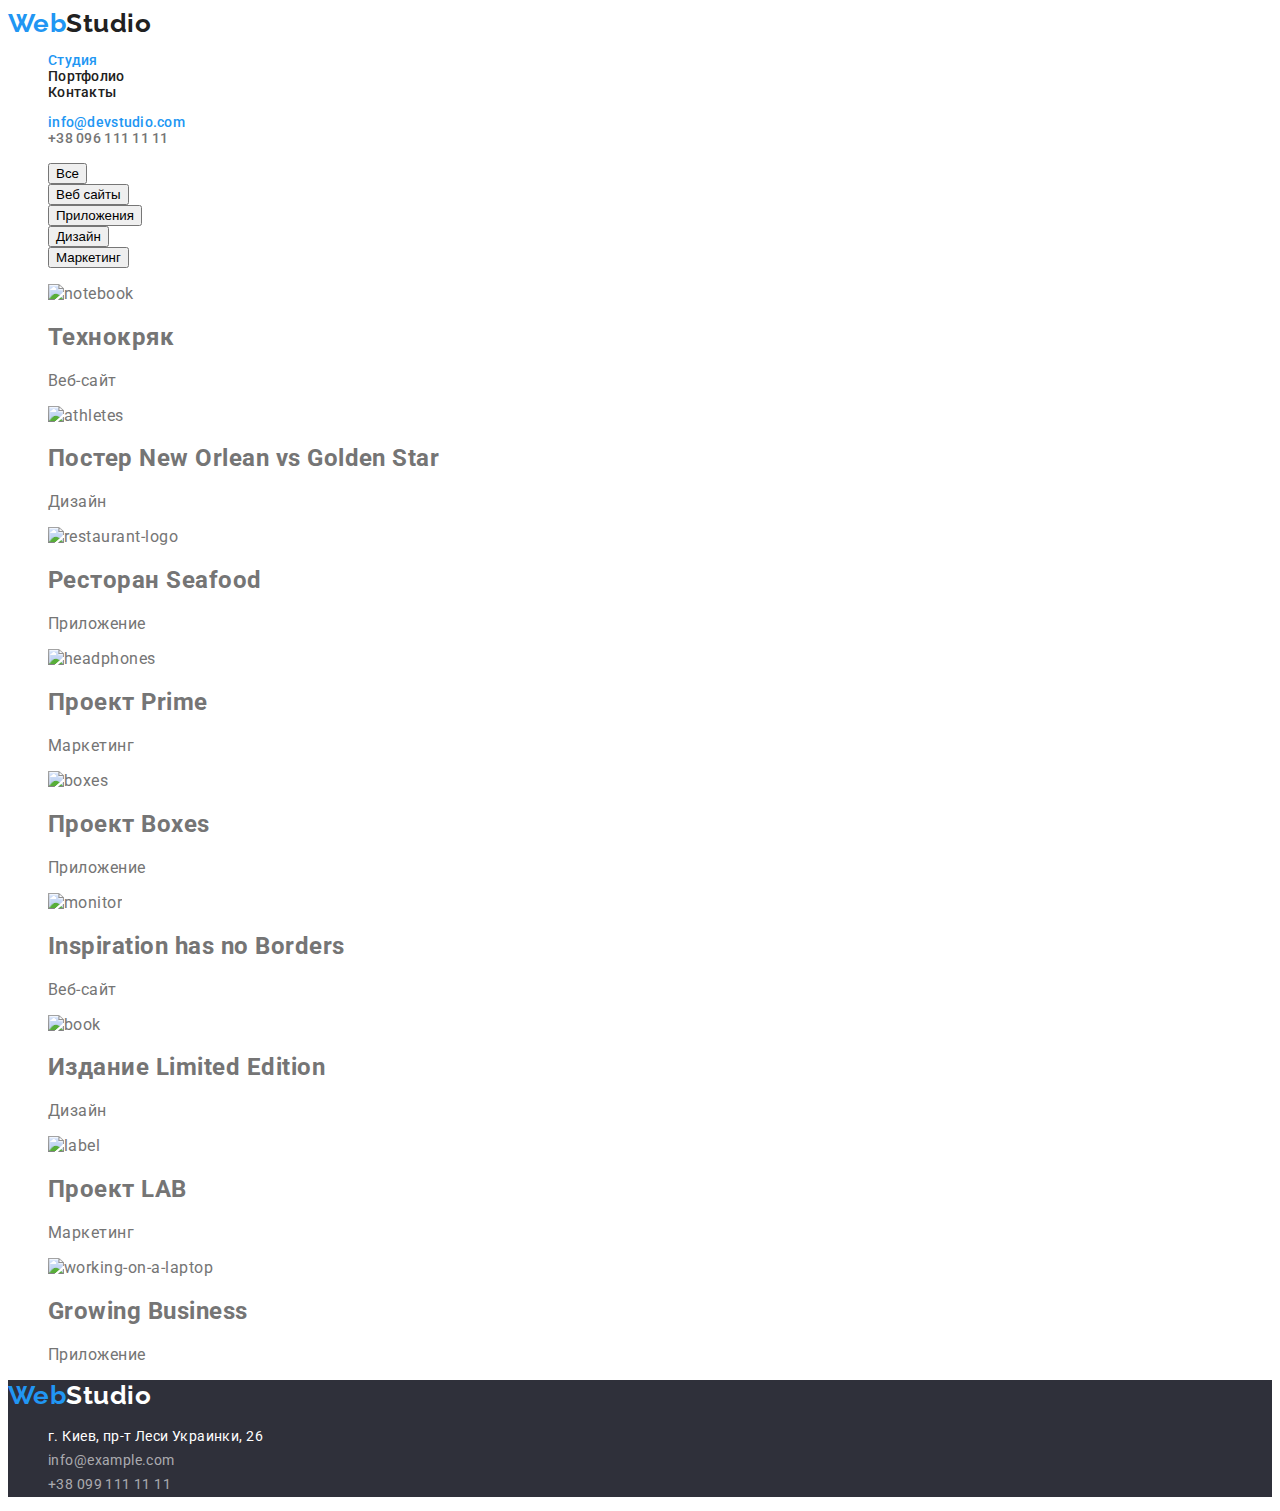
==== portfolio.html @ 7e803c7e "Добавлена html разметка" ====
<!DOCTYPE html>
<html lang="ru">
<head>
  <meta charset="UTF-8">
  <meta http-equiv="X-UA-Compatible" content="IE=edge">
  <meta name="viewport" content="width=, initial-scale=1.0">
  <title>Document</title>
  <link href="https://fonts.googleapis.com/css2?family=Raleway:wght@700&family=Roboto:wght@400;500;700;900&display=swap" rel="stylesheet">
  <link rel="stylesheet" href="./css/style.css">
</head>

<body class="page">
  <header class="page-header">
    <nav>
        <a href="index.html" class="logo">Web<span class="logo-header-color">Studio</span></a>
        <ul class="nav-list">
          <li><a href="" class="studio">Студия</a></li>
          <li><a href="./portfolio.html" class="portfolio">Портфолио</a></li>
          <li><a href="" class="contacts">Контакты</a></li>
        </ul>
    </nav>

    <ul class="header-contacts">
      <li><a href="mailto:info@devstudio.com" class="head-mail">info@devstudio.com</a></li>
      <li><a href="tel:+380961111111" class="head-tel">+38 096 111 11 11</a></li>
    </ul>
  </header>

  <main>
    <h1 hidden>Портфолио</h1>
      <section>
        <ul class="filter-buttons">
          <li><button type="button">Все</button></li>
          <li><button type="button">Веб сайты</button></li>
          <li><button type="button">Приложения</button></li>
          <li><button type="button">Дизайн</button></li>
          <li><button type="button">Маркетинг</button></li>
        </ul>
      </section>

      <section>
        <ul>
          <li>
            <img src="" alt="notebook">
            <h2>Технокряк</h2>
            <p>Веб-сайт</p>
          </li>
          <li>
            <img src="" alt="athletes">
            <h2>Постер New Orlean vs Golden Star</h2>
            <p>Дизайн</p>
          </li>
          <li>
            <img src="" alt="restaurant-logo">
            <h2>Ресторан Seafood</h2>
            <p>Приложение</p>
          </li>
          <li>
            <img src="" alt="headphones">
            <h2>Проект Prime</h2>
            <p>Маркетинг</p>
          </li>
          <li>
            <img src="" alt="boxes">
            <h2>Проект Boxes</h2>
            <p>Приложение</p>
          </li>
          <li>
            <img src="" alt="monitor">
            <h2>Inspiration has no Borders</h2>
            <p>Веб-сайт</p>
          </li>
          <li>
            <img src="" alt="book">
            <h2>Издание Limited Edition</h2>
            <p>Дизайн</p>
          </li>
          <li>
            <img src="" alt="label">
            <h2>Проект LAB</h2>
            <p>Маркетинг</p>
          </li>
          <li>
            <img src="" alt="working-on-a-laptop">
            <h2>Growing Business</h2>
            <p>Приложение</p>
          </li>
        </ul>
      </section>
  </main>

    <footer class="footer-section">
      <a href="index.html" class="logo">Web<span class="logo-footer-color">Studio</span></a>
      <address>
        <ul class="footer-contacts">
          <li><a href="https://goo.gl/maps/QpQaeRkAgS4pvvYN8" target="_blank" rel="noopener noreferrer" class="phis-address">г. Киев, пр-т Леси Украинки, 26</a></li>
          <li><a href="mailto:info@example.com" class="footer-mail">info@example.com</a></li>
          <li><a href="tel:+380991111111" class="footer-tel">+38 099 111 11 11</a></li>
        </ul>
      </address>
    </footer>
</body>
</html>
---- css/style.css ----
:root {
  --primary-text-color: #212121;
  --paragraph-text-color: #757575;
  --accent-color: #2196F3;
  --primary-bg-color: #FFFFFF;
}

.page {
  background: var(--primary-bg-color);
  color: var(--paragraph-text-color);
  font-family: Roboto, sans-serif;
  letter-spacing: 0.03em;
}

ul {
  list-style: none;
}

a {
  text-decoration: none;
}

a:hover {
  text-decoration: underline;
}

/* Header */

.page-header {
  background-color: #FFFFFF;
}

.logo {
  color: var(--accent-color);
  font-family: Raleway;
  font-weight: bold;
  font-size: 26px;
  line-height: 1.19;
}

.logo-header-color {
  color: #212121;
}

.nav-list {
  font-weight: 500;
  font-size: 14px;
  line-height: 1.14;
  letter-spacing: 0.02em;
}

.studio {
  color: var(--accent-color);
}

.portfolio {
  color: var(--primary-text-color);
}

.contacts {
  color: var(--primary-text-color);
}

.header-contacts{
  font-weight: 500;
  font-size: 14px;
  line-height: 1.14;
  letter-spacing: 0.02em;
}

.head-mail {
  color: var(--accent-color);
}

.head-tel {
  color: var(--paragraph-text-color);
}

/* Hero */

.hero-section {
  background: #2F303A;
}

.hero-title {
  color: #FFFFFF;
  font-weight: 900;
  font-size: 44px;
  line-height: 1.36;  
  text-align: center;
  letter-spacing: 0.06em;
  text-transform: uppercase;
}

.hero-section-button {
  color: #FFFFFF;
  background-color: var(--accent-color);
  box-shadow: 0px 4px 4px rgba(0, 0, 0, 0.15);
  border-radius: 4px;
  font-family: inherit;
}

/* Features */

.features .title {
  color: var(--primary-text-color);
  font-weight: bold;
  font-size: 14px;
  line-height: 1.14;
  letter-spacing: 0.03em;
  text-transform: uppercase;
}

.features .paragraph {
  color: var(--paragraph-text-color);
  font-weight: normal;
  font-size: 14px;
  line-height: 1.71;
  letter-spacing: 0.03em;
}


/* Works&Team titles */

.work-title,
.team-title {
  color: var(--primary-text-color);
  font-weight: bold;
  font-size: 36px;
  line-height: 1.17;
  text-align: center;
  letter-spacing: 0.03em;
}

/* Team */

.team-section {
  background: #F5F4FA;
}

.teammates-title {
  color: var(--primary-text-color);
  font-weight: 500;
  font-size: 16px;
  line-height: 1.19;
  text-align: center;
  letter-spacing: 0.03em;
}

.teammates-proffesion {
  color: var(--paragraph-text-color);
  font-weight: normal;
  font-size: 16px;
  line-height: 1.19;
  text-align: center;
  letter-spacing: 0.03em;
}

/* Footer */

.footer-section {
  background: #2F303A;
}

.logo-footer-color {
  color: #FFFFFF;
}

.footer-contacts {
  font-family: Roboto;
  font-style: normal;
  font-weight: normal;
  font-size: 14px;
  line-height: 1.71;
  letter-spacing: 0.03em;
}

.phis-address {
  color: #FFFFFF;
}

.footer-mail,
.footer-tel {
  color: rgba(255, 255, 255, 0.6);
}
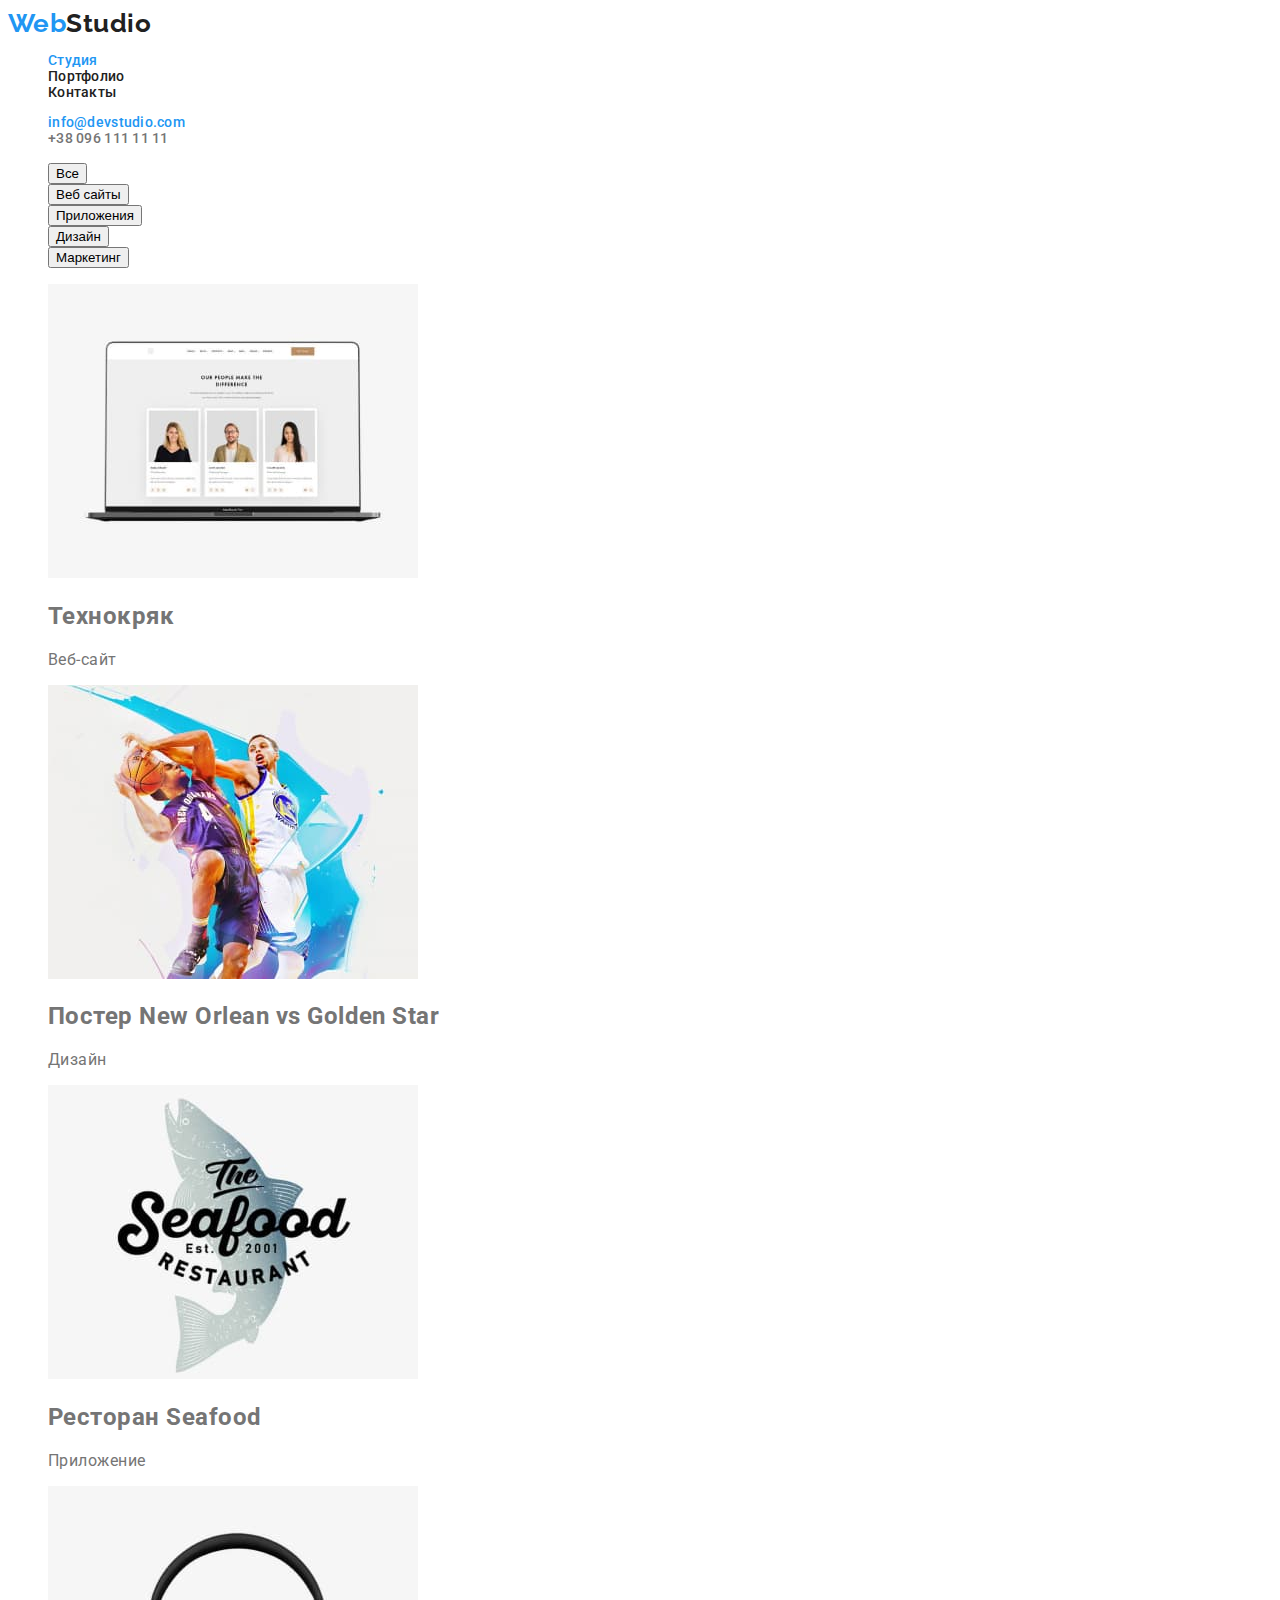
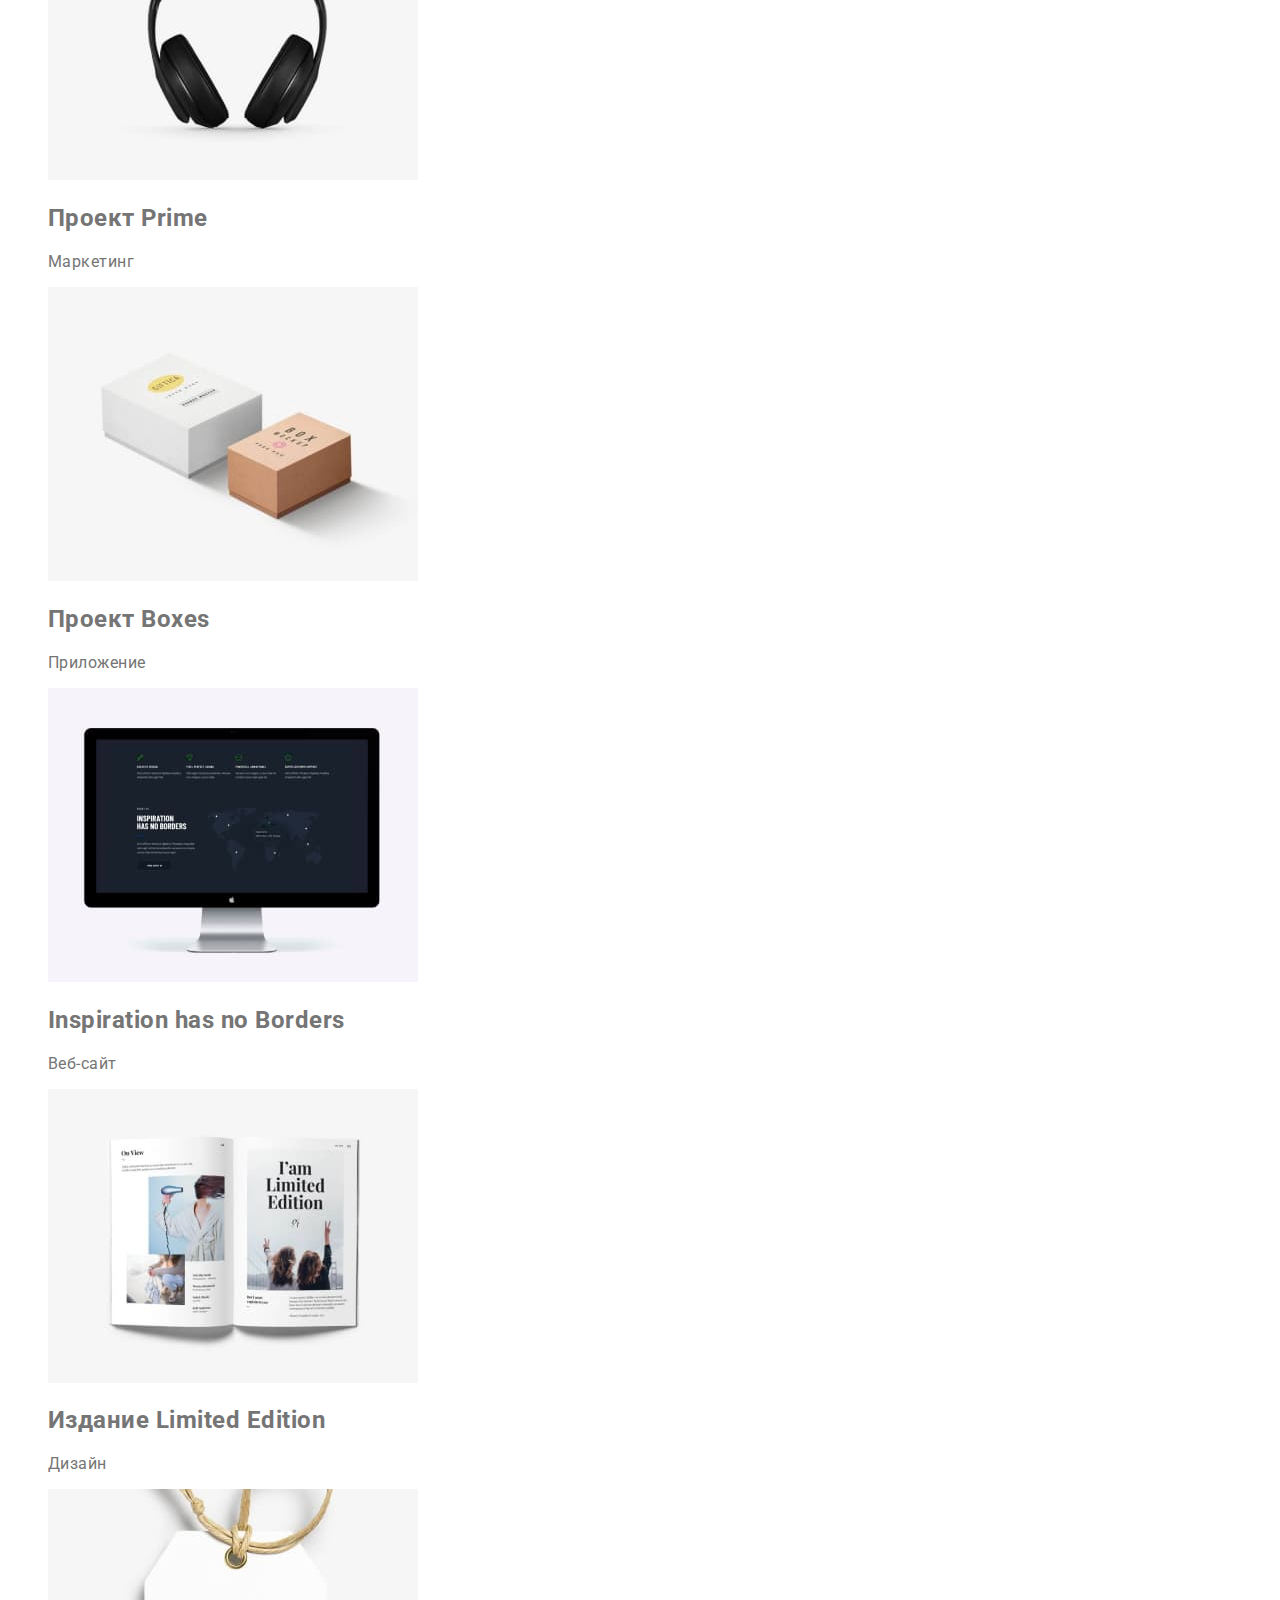
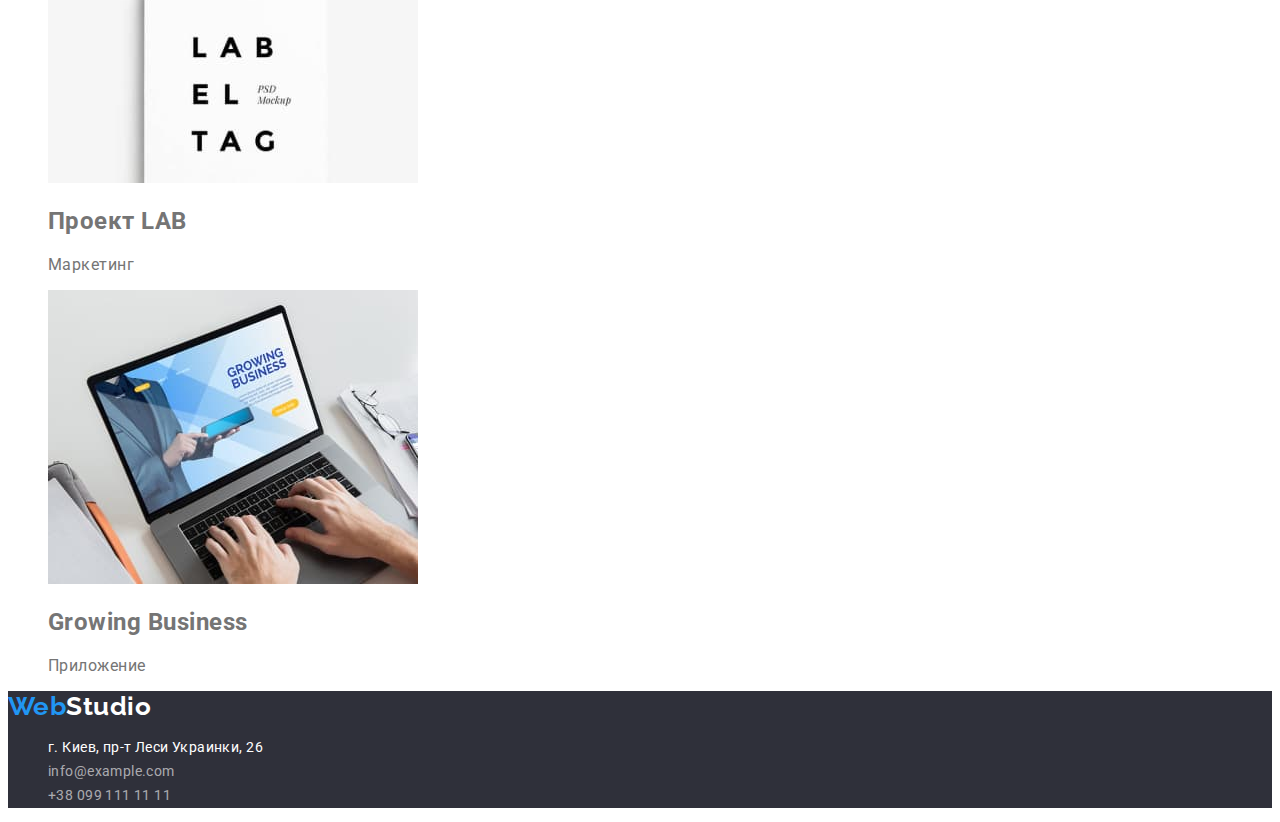
==== commit b0cfc00e: "Добавлены изображения" ====
--- a/portfolio.html
+++ b/portfolio.html
@@ -41,48 +41,48 @@
       <section>
         <ul>
           <li>
-            <img src="" alt="notebook">
+            <img src="./images/portfolio/notebook.jpg" alt="notebook" width="370" height="294">
             <h2>Технокряк</h2>
             <p>Веб-сайт</p>
           </li>
           <li>
-            <img src="" alt="athletes">
-            <h2>Постер New Orlean vs Golden Star</h2>
+            <img src="./images/portfolio/athletes.jpg" alt="athletes" width="370" height="294">
+            <h2>Постер <span lang="en">New Orlean vs Golden Star</span></h2>
             <p>Дизайн</p>
           </li>
           <li>
-            <img src="" alt="restaurant-logo">
-            <h2>Ресторан Seafood</h2>
+            <img src="./images/portfolio/restaurant-logo.jpg" alt="restaurant-logo" width="370" height="294">
+            <h2>Ресторан <span lang="en">Seafood</span></h2>
             <p>Приложение</p>
           </li>
           <li>
-            <img src="" alt="headphones">
-            <h2>Проект Prime</h2>
+            <img src="./images/portfolio/headphones.jpg" alt="headphones" width="370" height="294">
+            <h2>Проект <span lang="en">Prime</span></h2>
             <p>Маркетинг</p>
           </li>
           <li>
-            <img src="" alt="boxes">
-            <h2>Проект Boxes</h2>
+            <img src="./images/portfolio/boxes.jpg" alt="boxes" width="370" height="294">
+            <h2>Проект <span lang="en">Boxes</span></h2>
             <p>Приложение</p>
           </li>
           <li>
-            <img src="" alt="monitor">
-            <h2>Inspiration has no Borders</h2>
+            <img src="./images/portfolio/monitor.jpg" alt="monitor" width="370" height="294">
+            <h2 lang="en">Inspiration has no Borders</h2>
             <p>Веб-сайт</p>
           </li>
           <li>
-            <img src="" alt="book">
-            <h2>Издание Limited Edition</h2>
+            <img src="./images/portfolio/book.jpg" alt="book" width="370" height="294">
+            <h2>Издание <span lang="en">Limited Edition</span></h2>
             <p>Дизайн</p>
           </li>
           <li>
-            <img src="" alt="label">
-            <h2>Проект LAB</h2>
+            <img src="./images/portfolio/label.jpg" alt="label" width="370" height="294">
+            <h2>Проект <span lang="en">LAB</span></h2>
             <p>Маркетинг</p>
           </li>
           <li>
-            <img src="" alt="working-on-a-laptop">
-            <h2>Growing Business</h2>
+            <img src="./images/portfolio/working-on-a-laptop.jpg" alt="working-on-a-laptop" width="370" height="294">
+            <h2 lang="en">Growing Business</h2>
             <p>Приложение</p>
           </li>
         </ul>
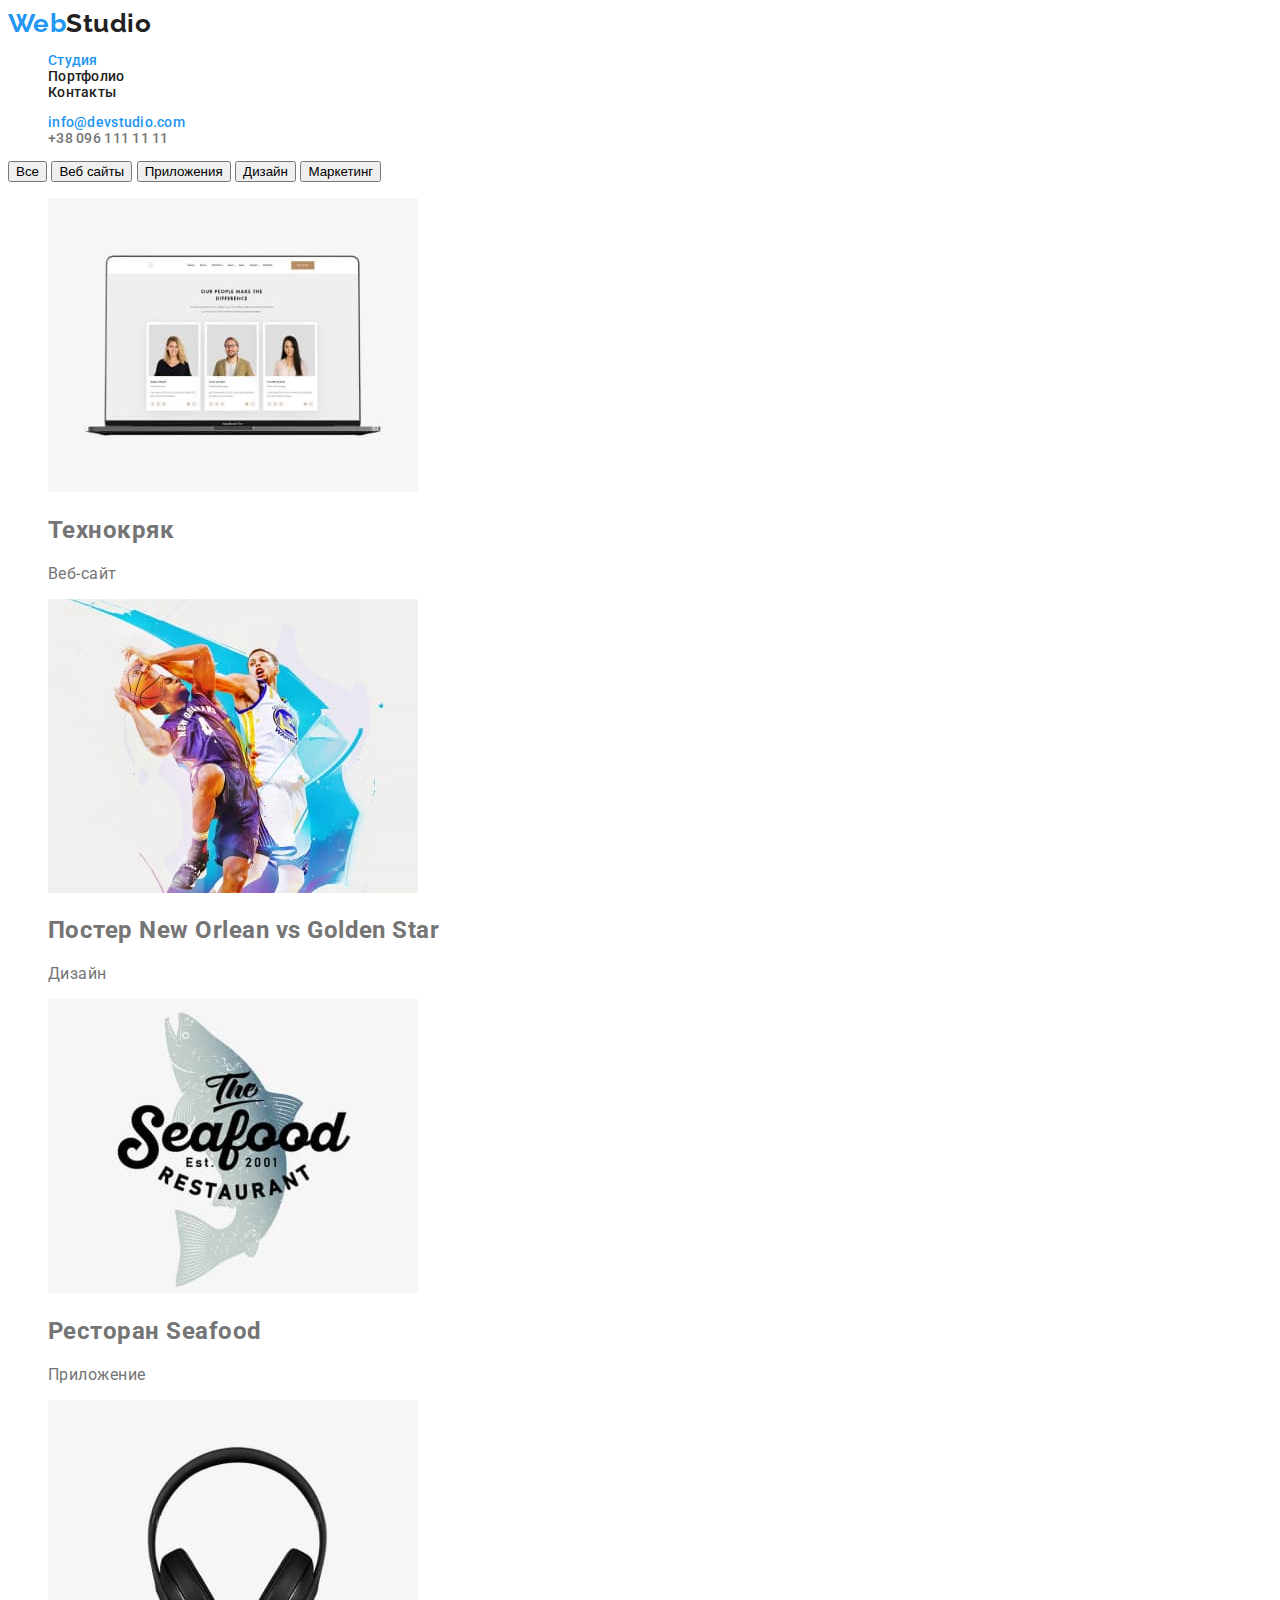
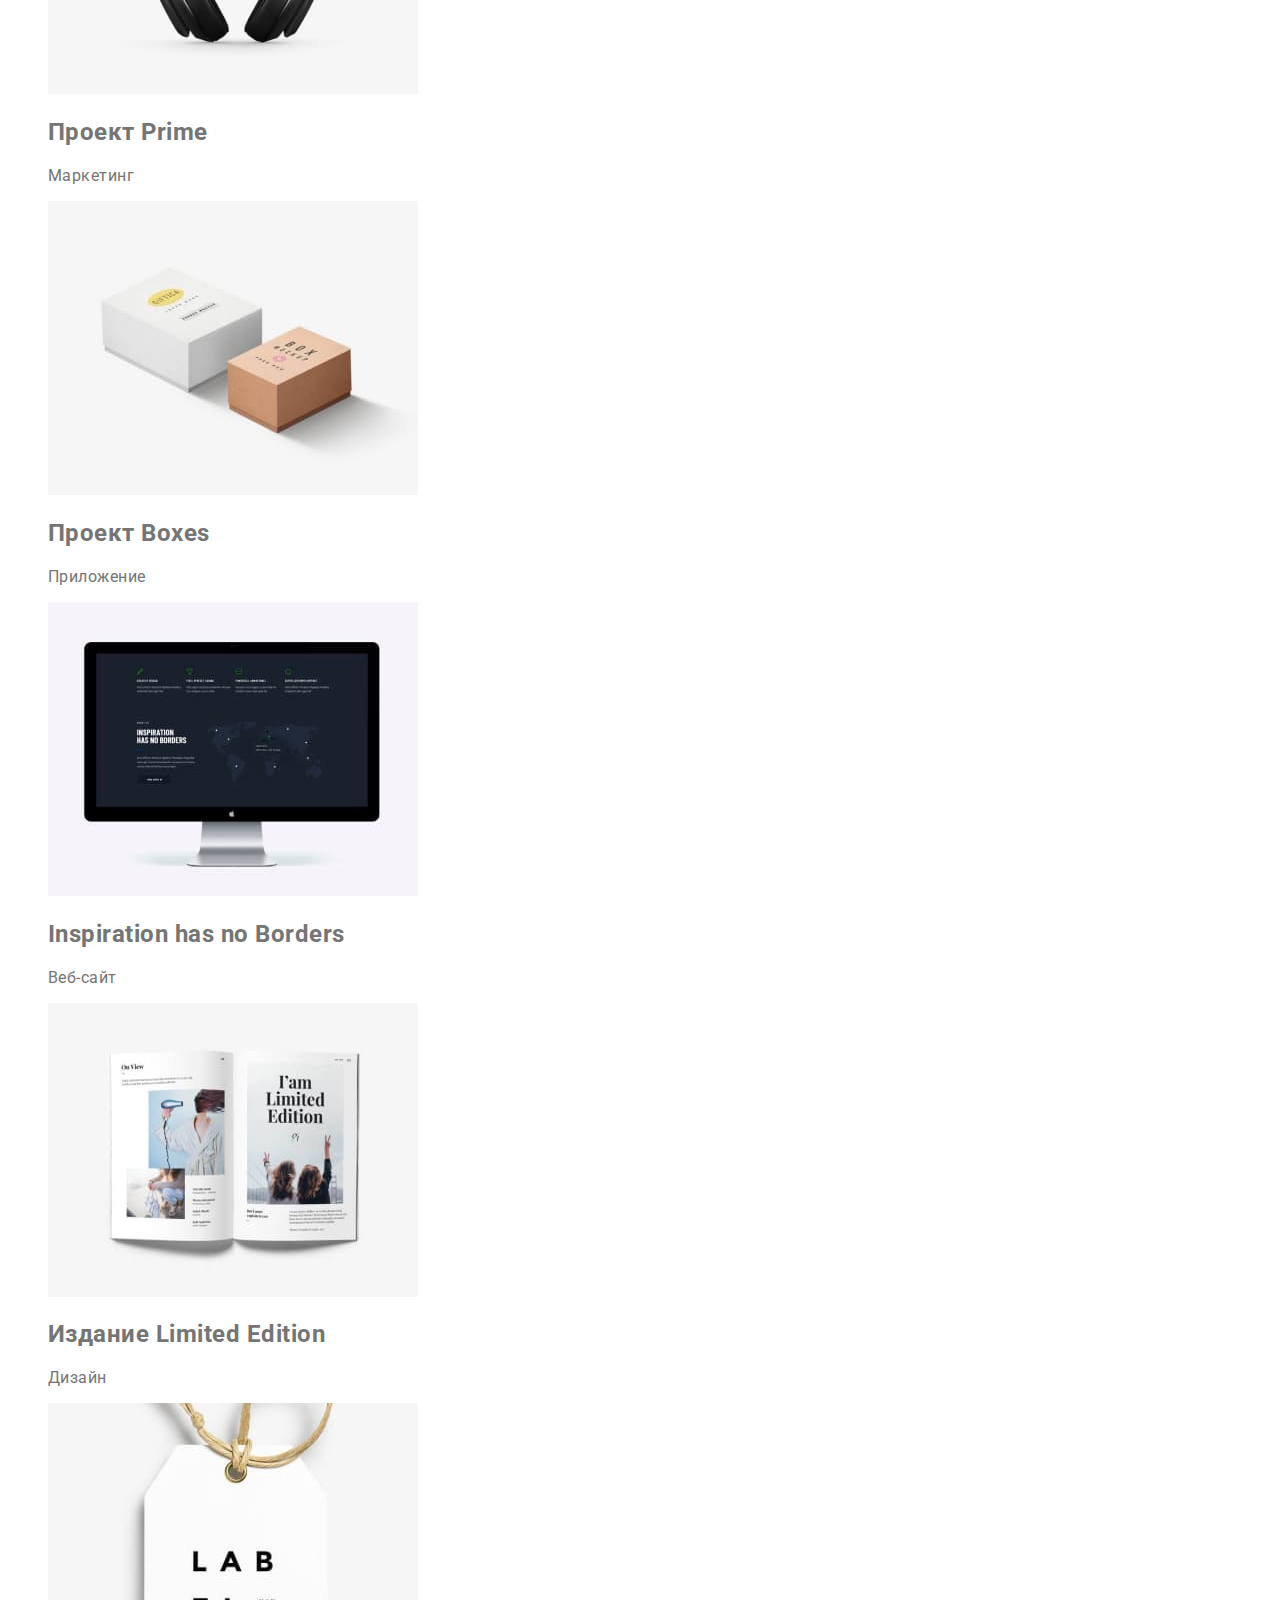
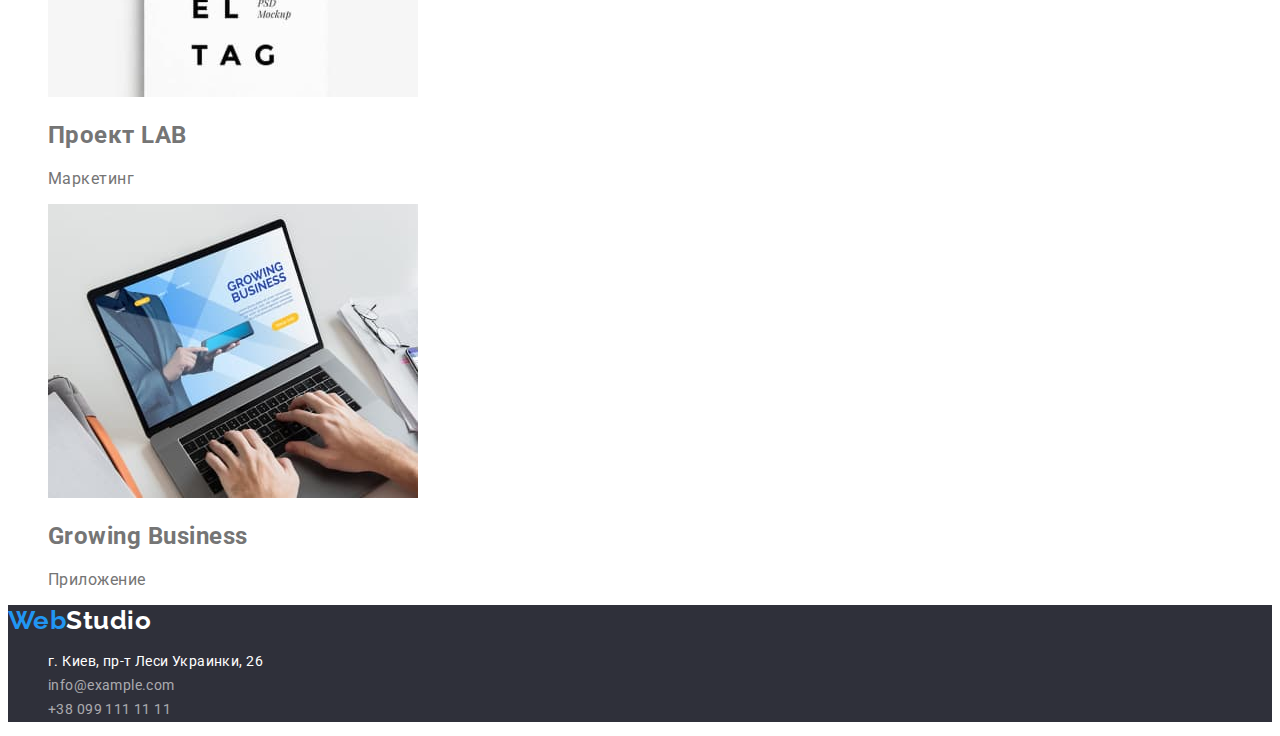
==== commit eada63ae: "Добавляет классы в портфолио" ====
--- a/portfolio.html
+++ b/portfolio.html
@@ -29,61 +29,59 @@
   <main>
     <h1 hidden>Портфолио</h1>
       <section>
-        <ul class="filter-buttons">
-          <li><button type="button">Все</button></li>
-          <li><button type="button">Веб сайты</button></li>
-          <li><button type="button">Приложения</button></li>
-          <li><button type="button">Дизайн</button></li>
-          <li><button type="button">Маркетинг</button></li>
-        </ul>
+        <button type="button" class="button-title-all">Все</button>
+        <button type="button" class="button-title">Веб сайты</button>
+        <button type="button" class="button-title">Приложения</button>
+        <button type="button" class="button-title">Дизайн</button>
+        <button type="button" class="button-title">Маркетинг</button>
       </section>
 
       <section>
         <ul>
           <li>
             <img src="./images/portfolio/notebook.jpg" alt="notebook" width="370" height="294">
-            <h2>Технокряк</h2>
-            <p>Веб-сайт</p>
+            <h2 class="example-title">Технокряк</h2>
+            <p class="example-paragraph">Веб-сайт</p>
           </li>
           <li>
             <img src="./images/portfolio/athletes.jpg" alt="athletes" width="370" height="294">
-            <h2>Постер <span lang="en">New Orlean vs Golden Star</span></h2>
-            <p>Дизайн</p>
+            <h2 class="example-title">Постер <span lang="en">New Orlean vs Golden Star</span></h2>
+            <p class="example-paragraph">Дизайн</p>
           </li>
           <li>
             <img src="./images/portfolio/restaurant-logo.jpg" alt="restaurant-logo" width="370" height="294">
-            <h2>Ресторан <span lang="en">Seafood</span></h2>
-            <p>Приложение</p>
+            <h2 class="example-title">Ресторан <span lang="en">Seafood</span></h2>
+            <p class="example-paragraph">Приложение</p>
           </li>
           <li>
             <img src="./images/portfolio/headphones.jpg" alt="headphones" width="370" height="294">
-            <h2>Проект <span lang="en">Prime</span></h2>
-            <p>Маркетинг</p>
+            <h2 class="example-title">Проект <span lang="en">Prime</span></h2>
+            <p class="example-paragraph">Маркетинг</p>
           </li>
           <li>
             <img src="./images/portfolio/boxes.jpg" alt="boxes" width="370" height="294">
-            <h2>Проект <span lang="en">Boxes</span></h2>
-            <p>Приложение</p>
+            <h2 class="example-title">Проект <span lang="en">Boxes</span></h2>
+            <p class="example-paragraph">Приложение</p>
           </li>
           <li>
             <img src="./images/portfolio/monitor.jpg" alt="monitor" width="370" height="294">
-            <h2 lang="en">Inspiration has no Borders</h2>
-            <p>Веб-сайт</p>
+            <h2 lang="en" class="example-title">Inspiration has no Borders</h2>
+            <p class="example-paragraph">Веб-сайт</p>
           </li>
           <li>
             <img src="./images/portfolio/book.jpg" alt="book" width="370" height="294">
-            <h2>Издание <span lang="en">Limited Edition</span></h2>
-            <p>Дизайн</p>
+            <h2 class="example-title">Издание <span lang="en">Limited Edition</span></h2>
+            <p class="example-paragraph">Дизайн</p>
           </li>
           <li>
             <img src="./images/portfolio/label.jpg" alt="label" width="370" height="294">
-            <h2>Проект <span lang="en">LAB</span></h2>
-            <p>Маркетинг</p>
+            <h2 class="example-title">Проект <span lang="en">LAB</span></h2>
+            <p class="example-paragraph">Маркетинг</p>
           </li>
           <li>
             <img src="./images/portfolio/working-on-a-laptop.jpg" alt="working-on-a-laptop" width="370" height="294">
-            <h2 lang="en">Growing Business</h2>
-            <p>Приложение</p>
+            <h2 lang="en" class="example-title">Growing Business</h2>
+            <p class="example-paragraph">Приложение</p>
           </li>
         </ul>
       </section>
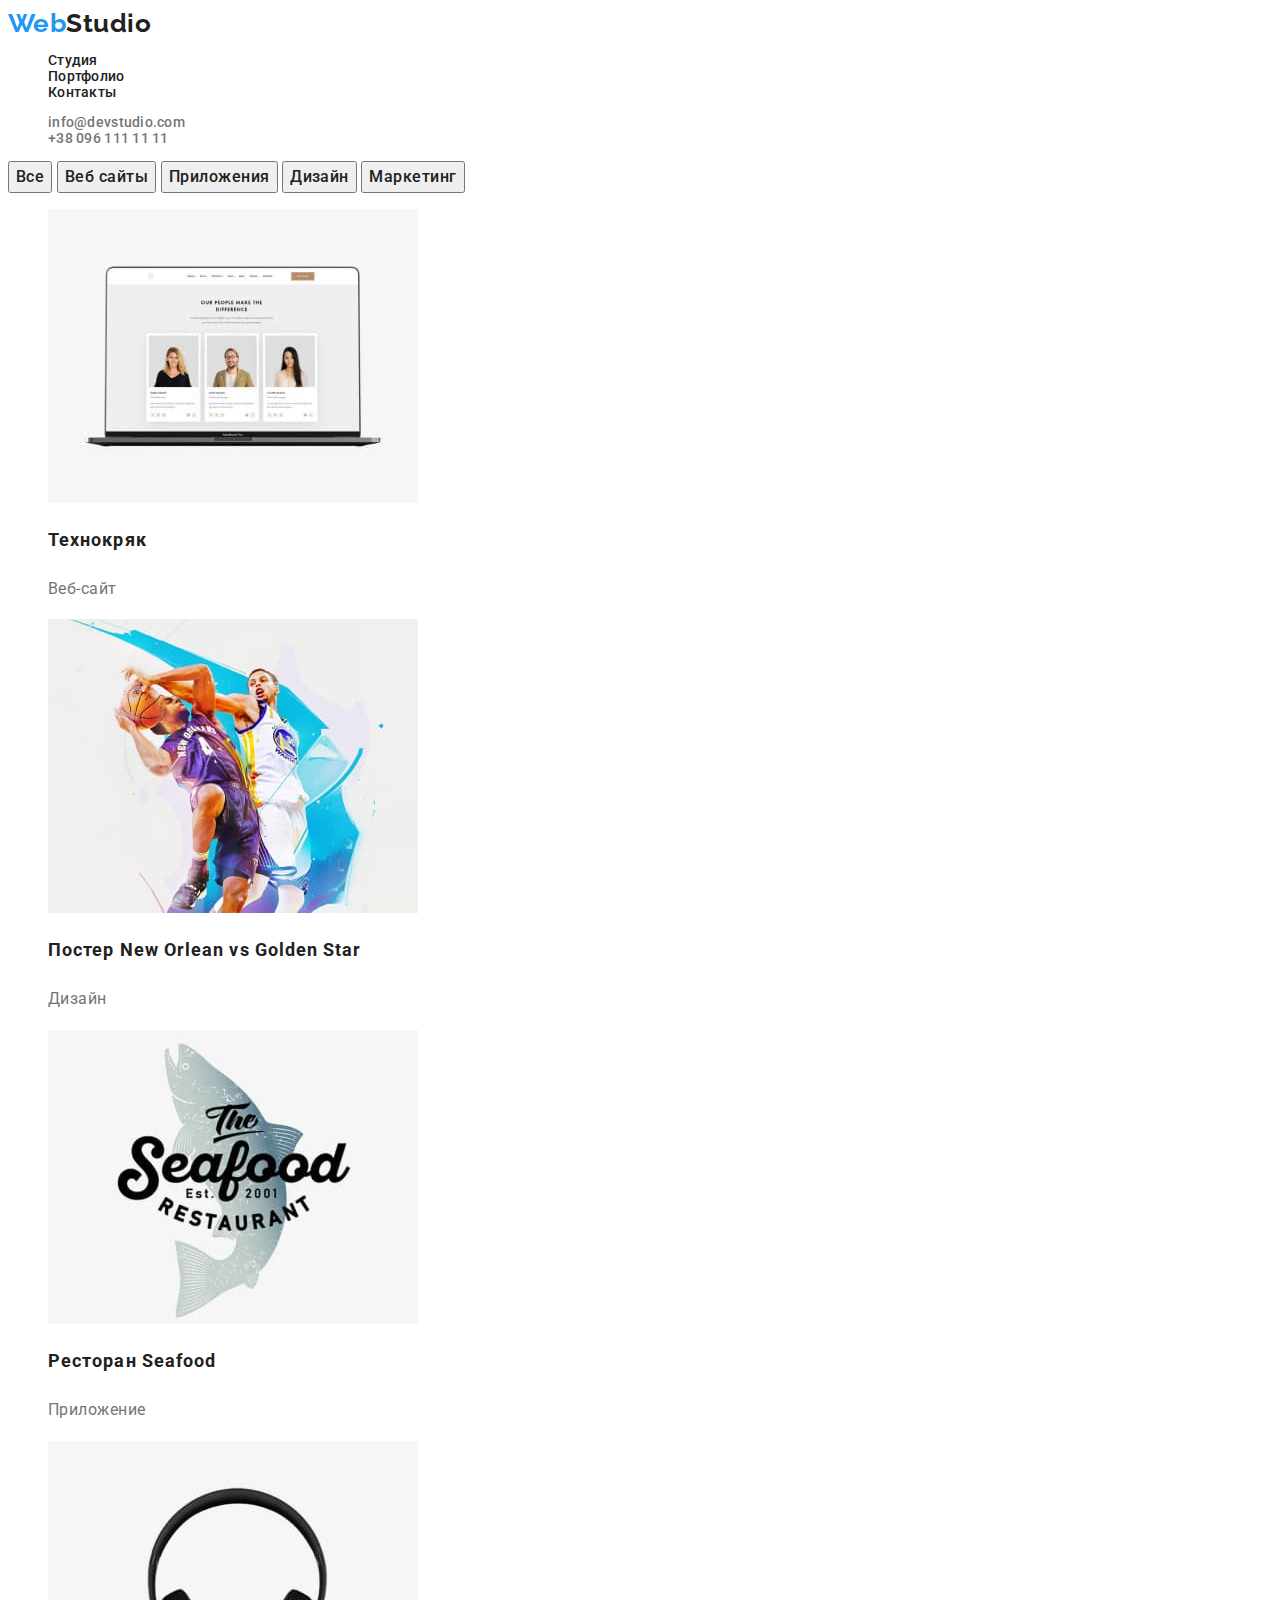
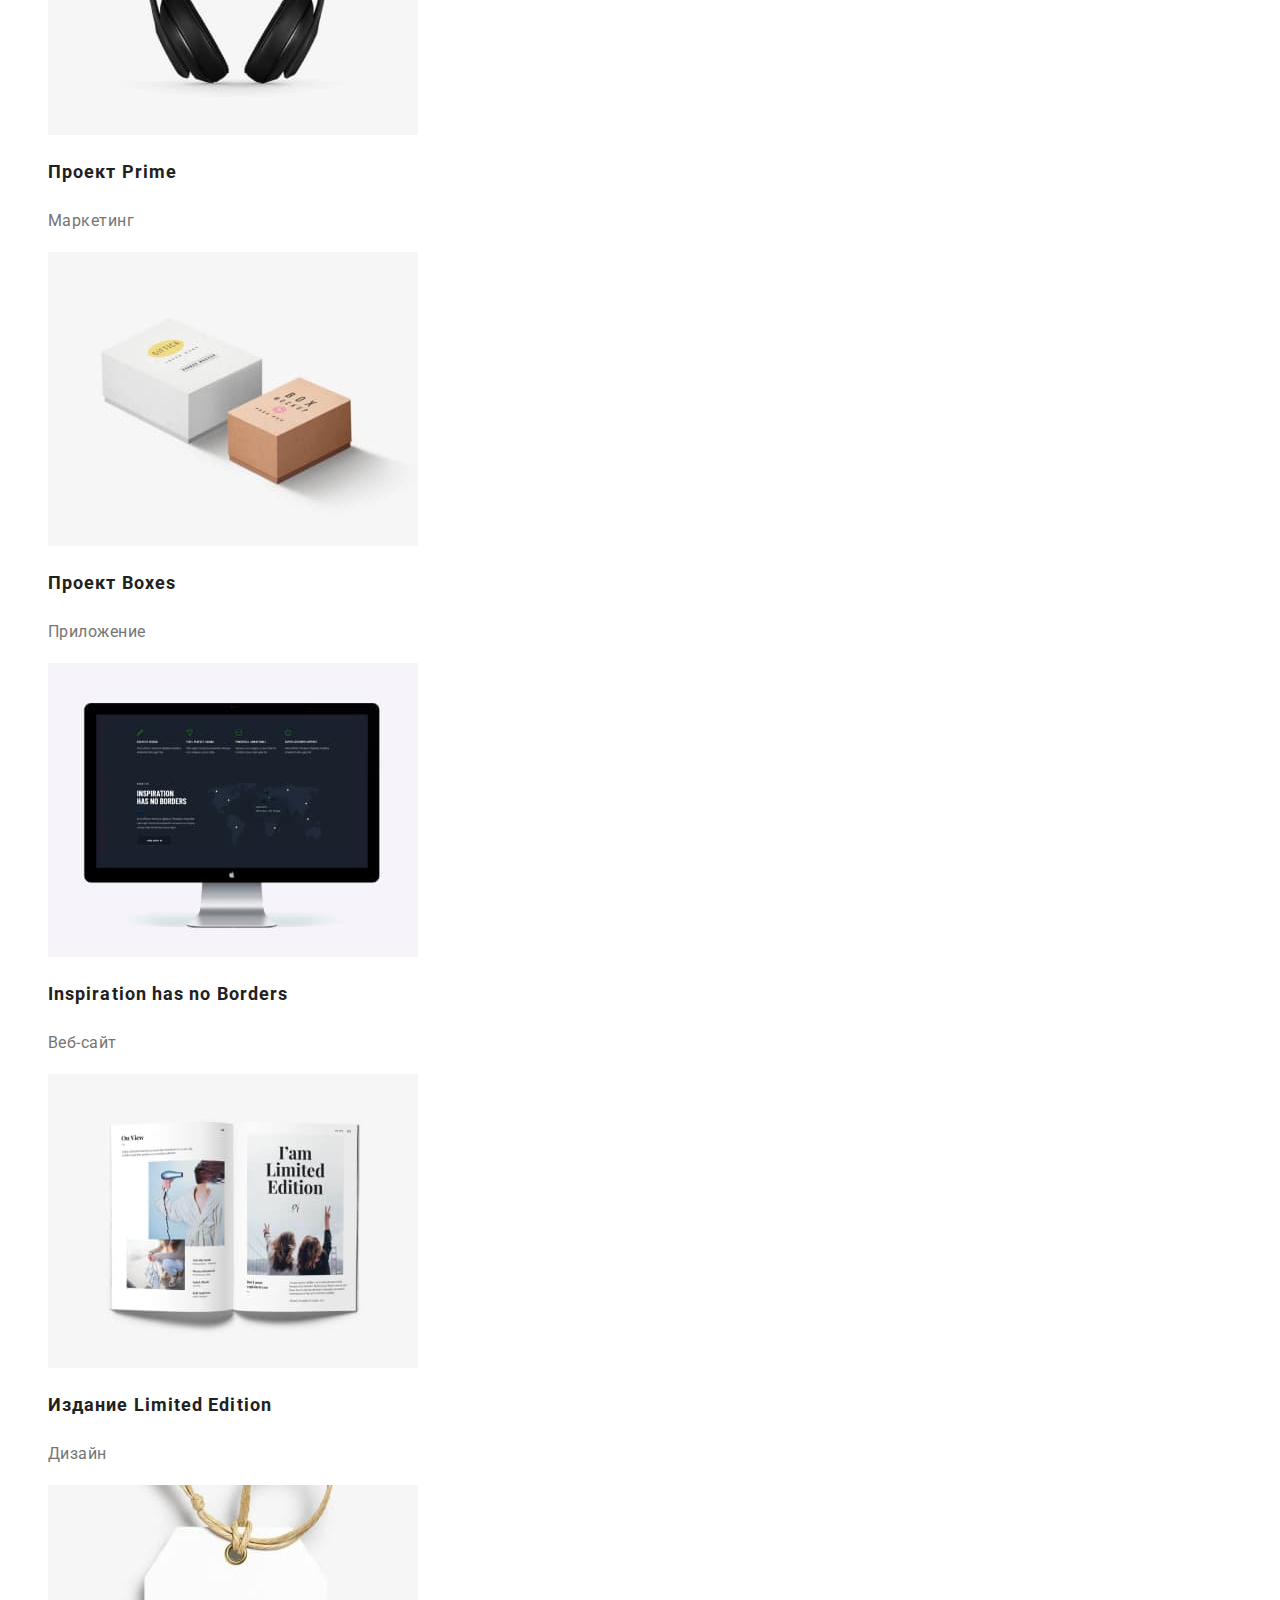
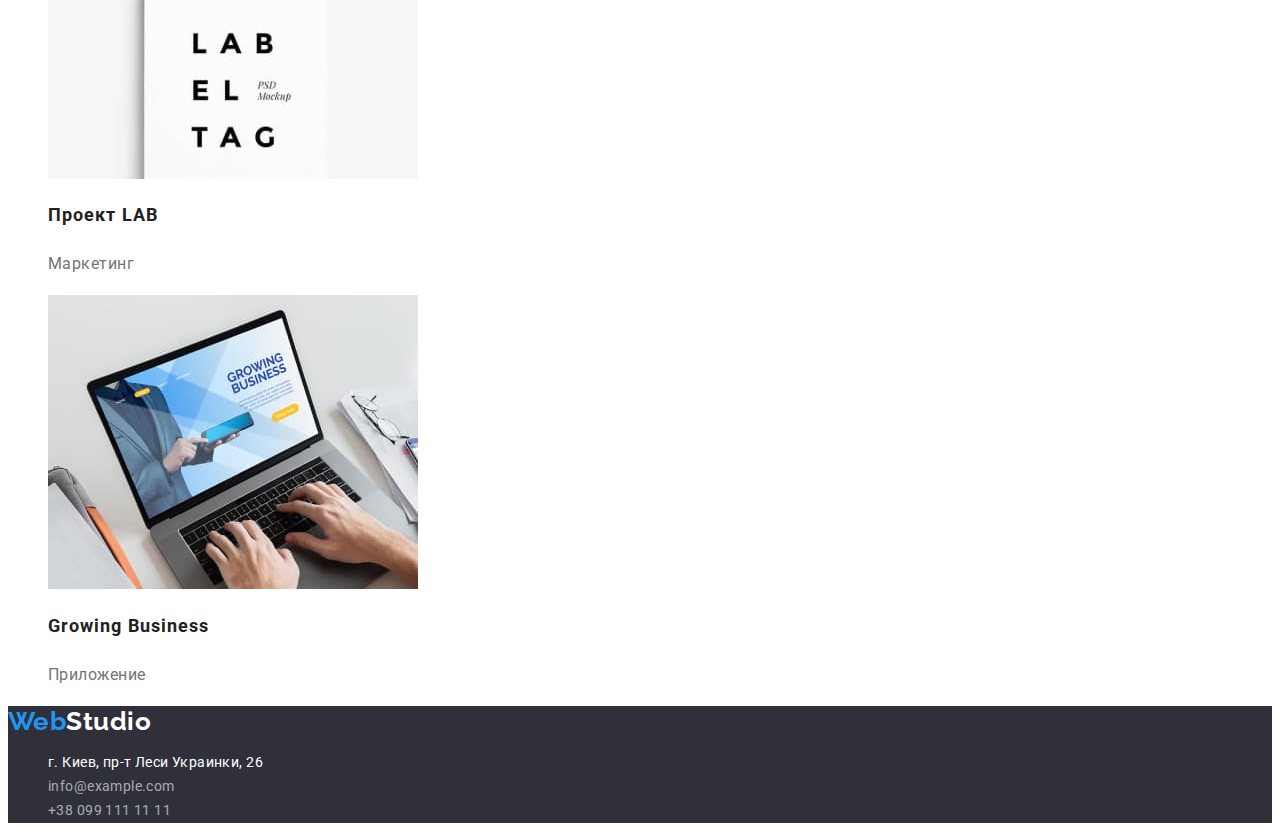
==== commit cea519ca: "Изменяет разметку html портфолио" ====
--- a/portfolio.html
+++ b/portfolio.html
@@ -14,22 +14,22 @@
     <nav>
         <a href="index.html" class="logo">Web<span class="logo-header-color">Studio</span></a>
         <ul class="nav-list">
-          <li><a href="" class="studio">Студия</a></li>
-          <li><a href="./portfolio.html" class="portfolio">Портфолио</a></li>
-          <li><a href="" class="contacts">Контакты</a></li>
+          <li><a href="" class="nav-item">Студия</a></li>
+          <li><a href="./portfolio.html" class="nav-item">Портфолио</a></li>
+          <li><a href="" class="nav-item">Контакты</a></li>
         </ul>
     </nav>
 
     <ul class="header-contacts">
-      <li><a href="mailto:info@devstudio.com" class="head-mail">info@devstudio.com</a></li>
-      <li><a href="tel:+380961111111" class="head-tel">+38 096 111 11 11</a></li>
+      <li><a href="mailto:info@devstudio.com" class="head-contact">info@devstudio.com</a></li>
+      <li><a href="tel:+380961111111" class="head-contact">+38 096 111 11 11</a></li>
     </ul>
   </header>
 
   <main>
     <h1 hidden>Портфолио</h1>
       <section>
-        <button type="button" class="button-title-all">Все</button>
+        <button type="button" class="button-title">Все</button>
         <button type="button" class="button-title">Веб сайты</button>
         <button type="button" class="button-title">Приложения</button>
         <button type="button" class="button-title">Дизайн</button>
@@ -92,8 +92,8 @@
       <address>
         <ul class="footer-contacts">
           <li><a href="https://goo.gl/maps/QpQaeRkAgS4pvvYN8" target="_blank" rel="noopener noreferrer" class="phis-address">г. Киев, пр-т Леси Украинки, 26</a></li>
-          <li><a href="mailto:info@example.com" class="footer-mail">info@example.com</a></li>
-          <li><a href="tel:+380991111111" class="footer-tel">+38 099 111 11 11</a></li>
+          <li><a href="mailto:info@example.com" class="footer-contact">info@example.com</a></li>
+          <li><a href="tel:+380991111111" class="footer-contact">+38 099 111 11 11</a></li>
         </ul>
       </address>
     </footer>
--- a/css/style.css
+++ b/css/style.css
@@ -24,6 +24,8 @@
   text-decoration: underline;
 }
 
+/* index.html */
+
 /* Header */
 
 .page-header {
@@ -42,38 +44,30 @@
   color: #212121;
 }
 
-.nav-list {
+.nav-list,
+.header-contacts {
   font-weight: 500;
   font-size: 14px;
   line-height: 1.14;
   letter-spacing: 0.02em;
 }
 
-.studio {
-  color: var(--accent-color);
-}
-
-.portfolio {
-  color: var(--primary-text-color);
-}
-
-.contacts {
-  color: var(--primary-text-color);
-}
-
-.header-contacts{
-  font-weight: 500;
-  font-size: 14px;
-  line-height: 1.14;
-  letter-spacing: 0.02em;
-}
-
-.head-mail {
-  color: var(--accent-color);
-}
-
-.head-tel {
-  color: var(--paragraph-text-color);
+.nav-item {
+  color: var(--primary-text-color);
+}
+
+.nav-item:hover,
+.nav-item:focus {
+  color: var(--accent-color);
+}
+
+.head-contact {
+  color: var(--paragraph-text-color);
+}
+
+.head-contact:hover,
+.head-contact:focus {
+  color: var(--accent-color);
 }
 
 /* Hero */
@@ -179,7 +173,52 @@
   color: #FFFFFF;
 }
 
-.footer-mail,
-.footer-tel {
+.phis-address:hover,
+.phis-address:focus {
+  color: var(--accent-color);
+}
+
+.footer-contact {
   color: rgba(255, 255, 255, 0.6);
+}
+
+.footer-contact:hover,
+.footer-contact:focus {
+  color: var(--accent-color);
+}
+
+/* Portfolio */
+
+/* Filter */
+
+.button-title {
+  color: var(--primary-text-color);
+  font-family: inherit;
+  font-weight: 500;
+  font-size: 16px;
+  line-height: 1.62;
+  text-align: center;
+  letter-spacing: 0.03em;
+}
+
+.button-title:hover,
+.button-title:focus {
+  color: var(--primary-bg-color);
+  background-color: var(--accent-color);
+}
+
+.example-title {
+  color: var(--primary-text-color);
+  font-weight: bold;
+  font-size: 18px;
+  line-height: 2;
+  letter-spacing: 0.06em;
+}
+
+.example-paragraph {
+  color: var(--paragraph-text-color);
+  font-weight: normal;
+  font-size: 16px;
+  line-height: 1.87;
+  letter-spacing: 0.03em;
 }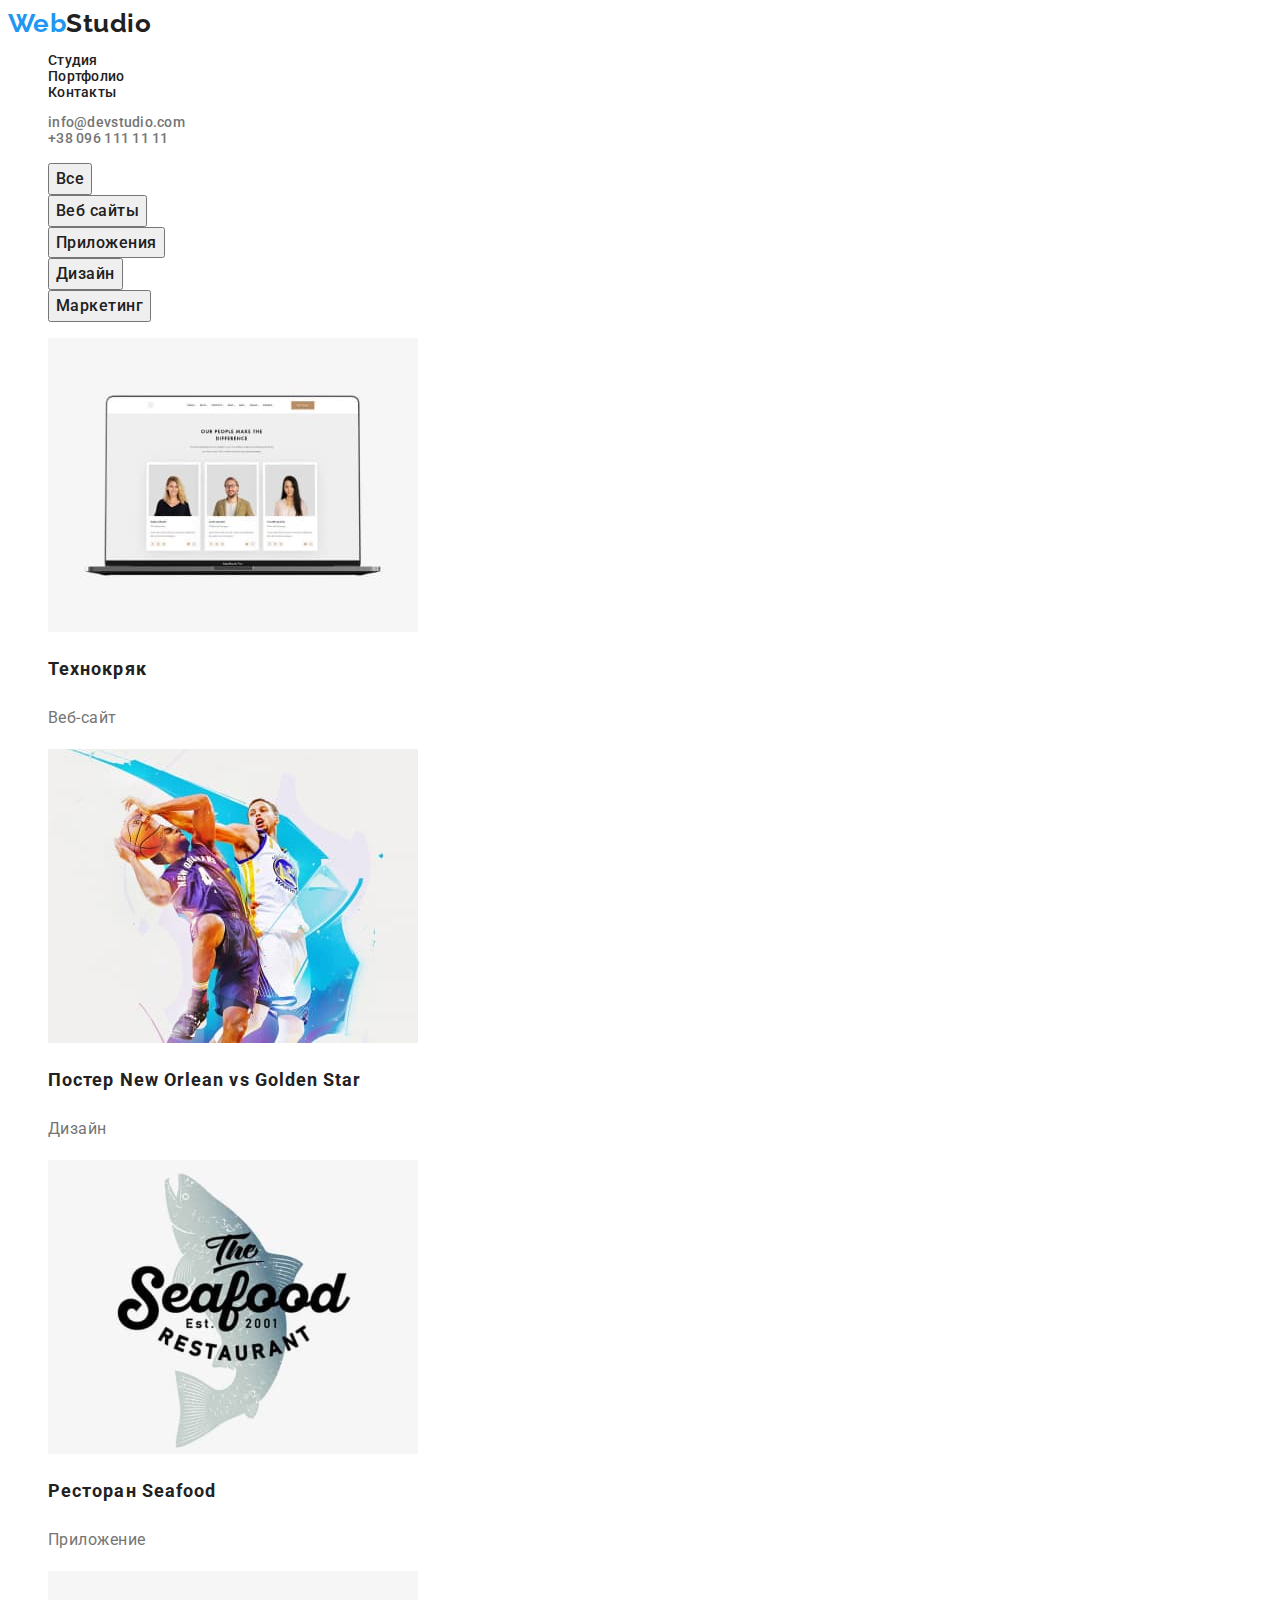
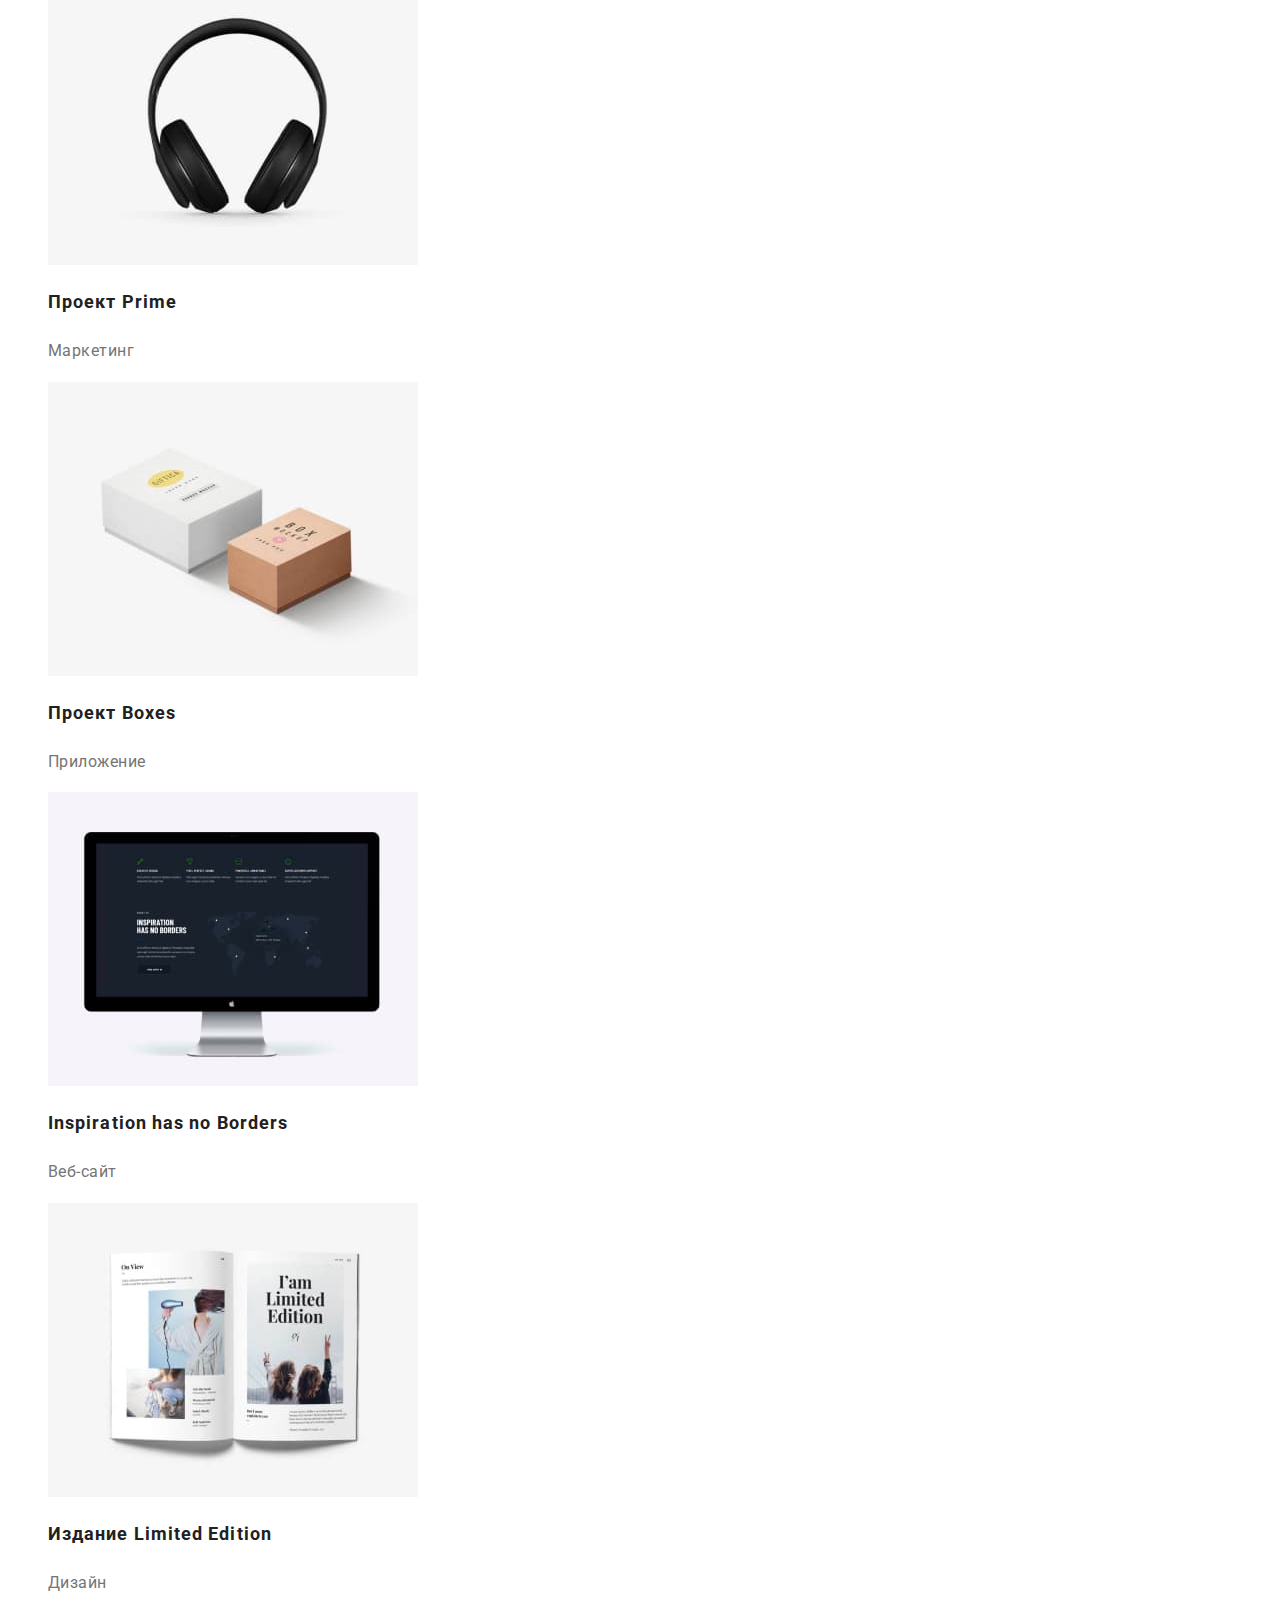
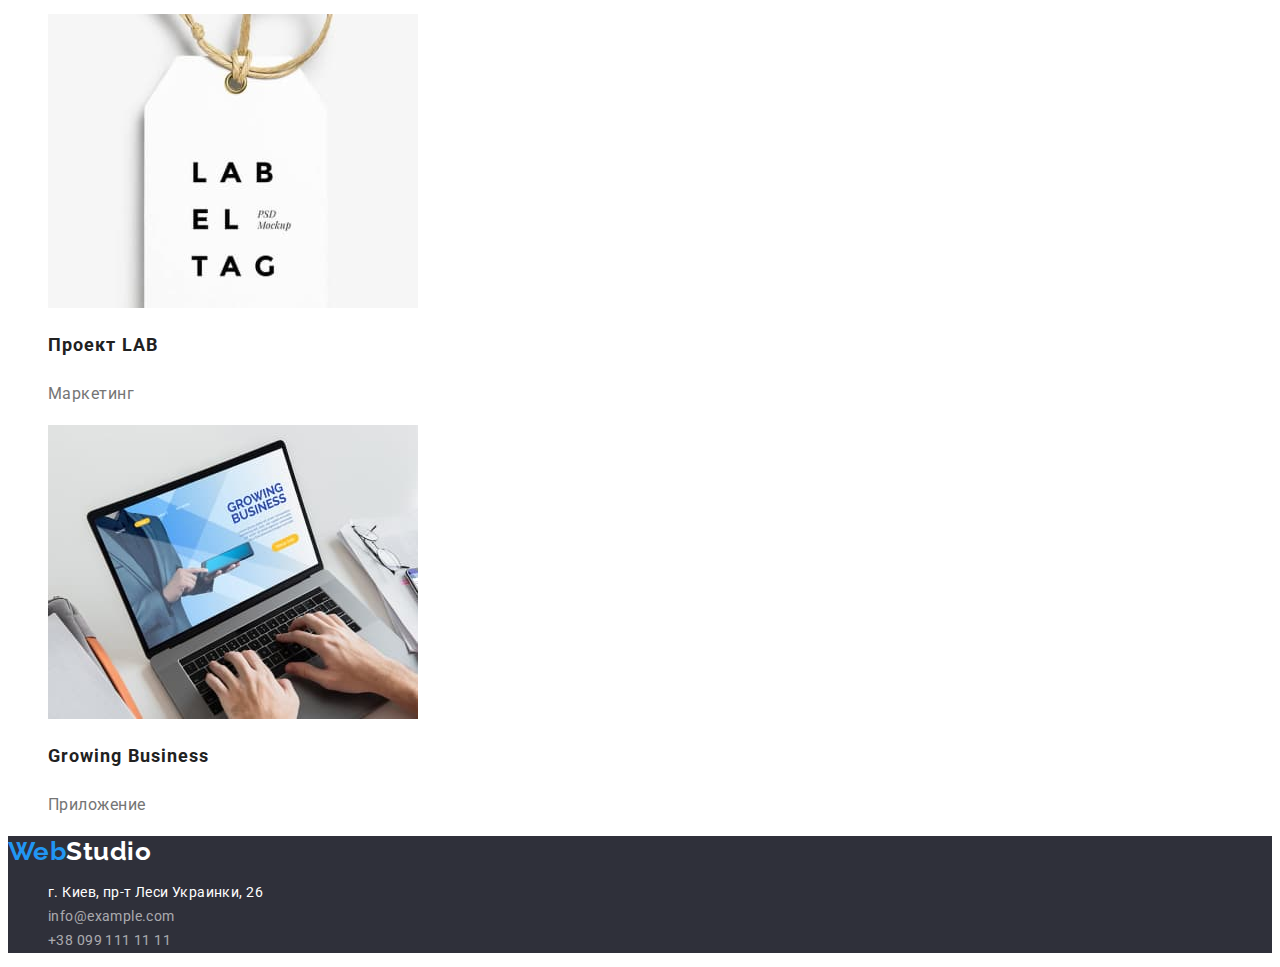
==== commit 2b4d5851: "Добавлена разметка портфолио" ====
--- a/portfolio.html
+++ b/portfolio.html
@@ -14,8 +14,8 @@
     <nav>
         <a href="index.html" class="logo">Web<span class="logo-header-color">Studio</span></a>
         <ul class="nav-list">
-          <li><a href="" class="nav-item">Студия</a></li>
-          <li><a href="./portfolio.html" class="nav-item">Портфолио</a></li>
+          <li><a href="./index.html" class="nav-item">Студия</a></li>
+          <li><a href="./portfolio.html" class="nav-item current">Портфолио</a></li>
           <li><a href="" class="nav-item">Контакты</a></li>
         </ul>
     </nav>
@@ -29,59 +29,87 @@
   <main>
     <h1 hidden>Портфолио</h1>
       <section>
-        <button type="button" class="button-title">Все</button>
-        <button type="button" class="button-title">Веб сайты</button>
-        <button type="button" class="button-title">Приложения</button>
-        <button type="button" class="button-title">Дизайн</button>
-        <button type="button" class="button-title">Маркетинг</button>
-      </section>
-
-      <section>
         <ul>
           <li>
-            <img src="./images/portfolio/notebook.jpg" alt="notebook" width="370" height="294">
-            <h2 class="example-title">Технокряк</h2>
-            <p class="example-paragraph">Веб-сайт</p>
+            <button type="button" class="button-title">Все</button>
           </li>
           <li>
-            <img src="./images/portfolio/athletes.jpg" alt="athletes" width="370" height="294">
-            <h2 class="example-title">Постер <span lang="en">New Orlean vs Golden Star</span></h2>
-            <p class="example-paragraph">Дизайн</p>
+            <button type="button" class="button-title">Веб сайты</button>
           </li>
           <li>
-            <img src="./images/portfolio/restaurant-logo.jpg" alt="restaurant-logo" width="370" height="294">
-            <h2 class="example-title">Ресторан <span lang="en">Seafood</span></h2>
-            <p class="example-paragraph">Приложение</p>
+            <button type="button" class="button-title">Приложения</button>
           </li>
           <li>
-            <img src="./images/portfolio/headphones.jpg" alt="headphones" width="370" height="294">
-            <h2 class="example-title">Проект <span lang="en">Prime</span></h2>
-            <p class="example-paragraph">Маркетинг</p>
+            <button type="button" class="button-title">Дизайн</button>
           </li>
           <li>
-            <img src="./images/portfolio/boxes.jpg" alt="boxes" width="370" height="294">
-            <h2 class="example-title">Проект <span lang="en">Boxes</span></h2>
-            <p class="example-paragraph">Приложение</p>
+            <button type="button" class="button-title">Маркетинг</button>
+          </li>
+        </ul>
+
+        <ul>
+          <li>
+            <a href="">
+              <img src="./images/portfolio/notebook.jpg" alt="notebook" width="370" height="294">
+              <h2 class="example-title">Технокряк</h2>
+              <p class="example-paragraph">Веб-сайт</p>
+            </a>
           </li>
           <li>
-            <img src="./images/portfolio/monitor.jpg" alt="monitor" width="370" height="294">
-            <h2 lang="en" class="example-title">Inspiration has no Borders</h2>
-            <p class="example-paragraph">Веб-сайт</p>
+            <a href="">
+              <img src="./images/portfolio/athletes.jpg" alt="athletes" width="370" height="294">
+              <h2 class="example-title">Постер <span lang="en">New Orlean vs Golden Star</span></h2>
+              <p class="example-paragraph">Дизайн</p>
+            </a>
           </li>
           <li>
-            <img src="./images/portfolio/book.jpg" alt="book" width="370" height="294">
-            <h2 class="example-title">Издание <span lang="en">Limited Edition</span></h2>
-            <p class="example-paragraph">Дизайн</p>
+            <a href="">
+              <img src="./images/portfolio/restaurant-logo.jpg" alt="restaurant-logo" width="370" height="294">
+              <h2 class="example-title">Ресторан <span lang="en">Seafood</span></h2>
+              <p class="example-paragraph">Приложение</p>
+            </a>
           </li>
           <li>
-            <img src="./images/portfolio/label.jpg" alt="label" width="370" height="294">
-            <h2 class="example-title">Проект <span lang="en">LAB</span></h2>
-            <p class="example-paragraph">Маркетинг</p>
+            <a href="">
+              <img src="./images/portfolio/headphones.jpg" alt="headphones" width="370" height="294">
+              <h2 class="example-title">Проект <span lang="en">Prime</span></h2>
+              <p class="example-paragraph">Маркетинг</p>
+            </a>
           </li>
           <li>
-            <img src="./images/portfolio/working-on-a-laptop.jpg" alt="working-on-a-laptop" width="370" height="294">
-            <h2 lang="en" class="example-title">Growing Business</h2>
-            <p class="example-paragraph">Приложение</p>
+            <a href="">
+              <img src="./images/portfolio/boxes.jpg" alt="boxes" width="370" height="294">
+              <h2 class="example-title">Проект <span lang="en">Boxes</span></h2>
+              <p class="example-paragraph">Приложение</p>
+            </a>
+          </li>
+          <li>
+            <a href="">
+              <img src="./images/portfolio/monitor.jpg" alt="monitor" width="370" height="294">
+              <h2 lang="en" class="example-title">Inspiration has no Borders</h2>
+              <p class="example-paragraph">Веб-сайт</p>
+            </a>
+          </li>
+          <li>
+            <a href="">
+              <img src="./images/portfolio/book.jpg" alt="book" width="370" height="294">
+              <h2 class="example-title">Издание <span lang="en">Limited Edition</span></h2>
+              <p class="example-paragraph">Дизайн</p>
+            </a>
+          </li>
+          <li>
+            <a href="">
+              <img src="./images/portfolio/label.jpg" alt="label" width="370" height="294">
+              <h2 class="example-title">Проект <span lang="en">LAB</span></h2>
+              <p class="example-paragraph">Маркетинг</p>
+            </a>
+          </li>
+          <li>
+            <a href="">
+              <img src="./images/portfolio/working-on-a-laptop.jpg" alt="working-on-a-laptop" width="370" height="294">
+              <h2 lang="en" class="example-title">Growing Business</h2>
+              <p class="example-paragraph">Приложение</p>
+            </a>
           </li>
         </ul>
       </section>
